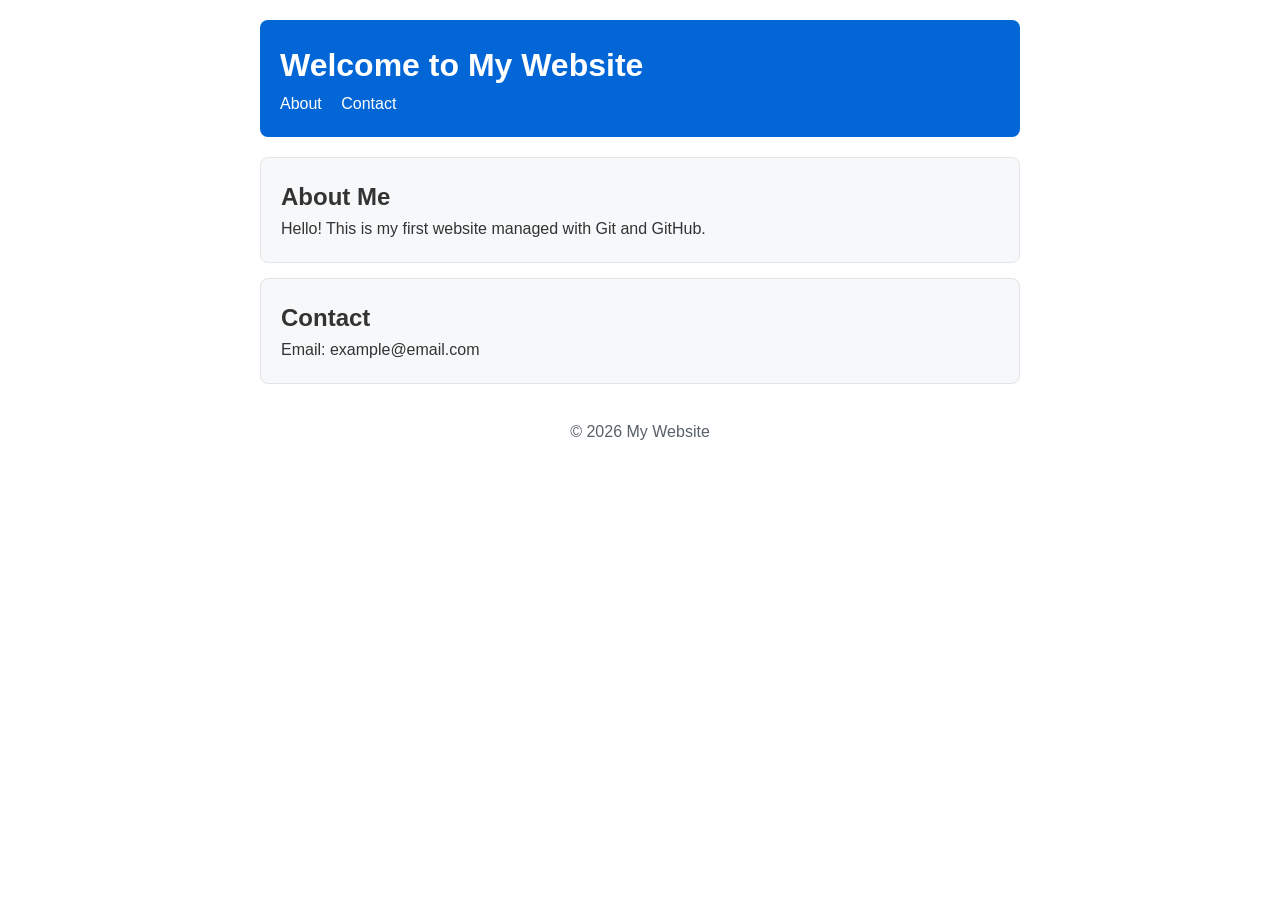
==== index.html @ ec7676a8 "Initial commit: simple website with HTML, CSS, and JS" ====
<!DOCTYPE html>
<html lang="en">
<head>
    <meta charset="UTF-8">
    <meta name="viewport" content="width=device-width, initial-scale=1.0">
    <title>My Website</title>
    <link rel="stylesheet" href="style.css">
</head>
<body>
    <header>
        <h1>Welcome to My Website</h1>
        <nav>
            <a href="#about">About</a>
            <a href="#contact">Contact</a>
        </nav>
    </header>
    <main>
        <section id="about">
            <h2>About Me</h2>
            <p>Hello! This is my first website managed with Git and GitHub.</p>
        </section>
        <section id="contact">
            <h2>Contact</h2>
            <p>Email: example@email.com</p>
        </section>
    </main>
    <footer>
        <p>&copy; 2026 My Website</p>
    </footer>
    <script src="script.js"></script>
</body>
</html>
---- style.css ----
* {
    margin: 0;
    padding: 0;
    box-sizing: border-box;
}

body {
    font-family: Arial, sans-serif;
    line-height: 1.6;
    color: #333;
    max-width: 800px;
    margin: 0 auto;
    padding: 20px;
}

header {
    background: #0366d6;
    color: white;
    padding: 20px;
    border-radius: 8px;
    margin-bottom: 20px;
}

nav a {
    color: white;
    margin-right: 15px;
    text-decoration: none;
}

nav a:hover {
    text-decoration: underline;
}

section {
    background: #f6f8fa;
    padding: 20px;
    margin-bottom: 15px;
    border-radius: 8px;
    border: 1px solid #e1e4e8;
}

footer {
    text-align: center;
    padding: 20px;
    color: #586069;
}
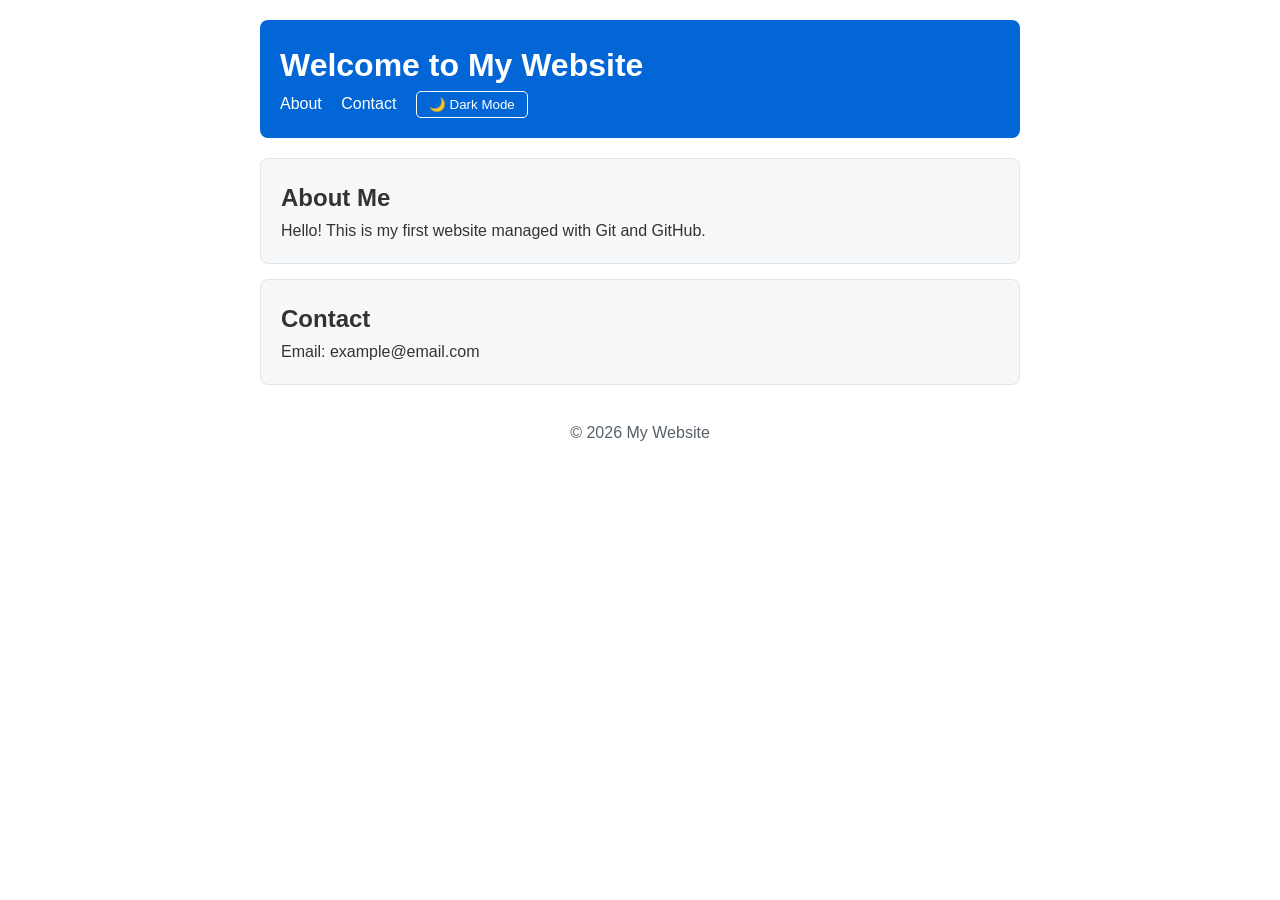
==== commit 698d9c01: "Add dark mode toggle feature" ====
--- a/index.html
+++ b/index.html
@@ -12,6 +12,7 @@
         <nav>
             <a href="#about">About</a>
             <a href="#contact">Contact</a>
+            <button id="theme-toggle">🌙 Dark Mode</button>
         </nav>
     </header>
     <main>
--- a/style.css
+++ b/style.css
@@ -44,3 +44,31 @@
     padding: 20px;
     color: #586069;
 }
+
+/* Dark mode */
+body.dark {
+    background: #0d1117;
+    color: #c9d1d9;
+}
+
+body.dark header {
+    background: #161b22;
+}
+
+body.dark section {
+    background: #161b22;
+    border-color: #30363d;
+}
+
+body.dark footer {
+    color: #8b949e;
+}
+
+#theme-toggle {
+    background: none;
+    border: 1px solid white;
+    color: white;
+    padding: 5px 12px;
+    border-radius: 5px;
+    cursor: pointer;
+}
